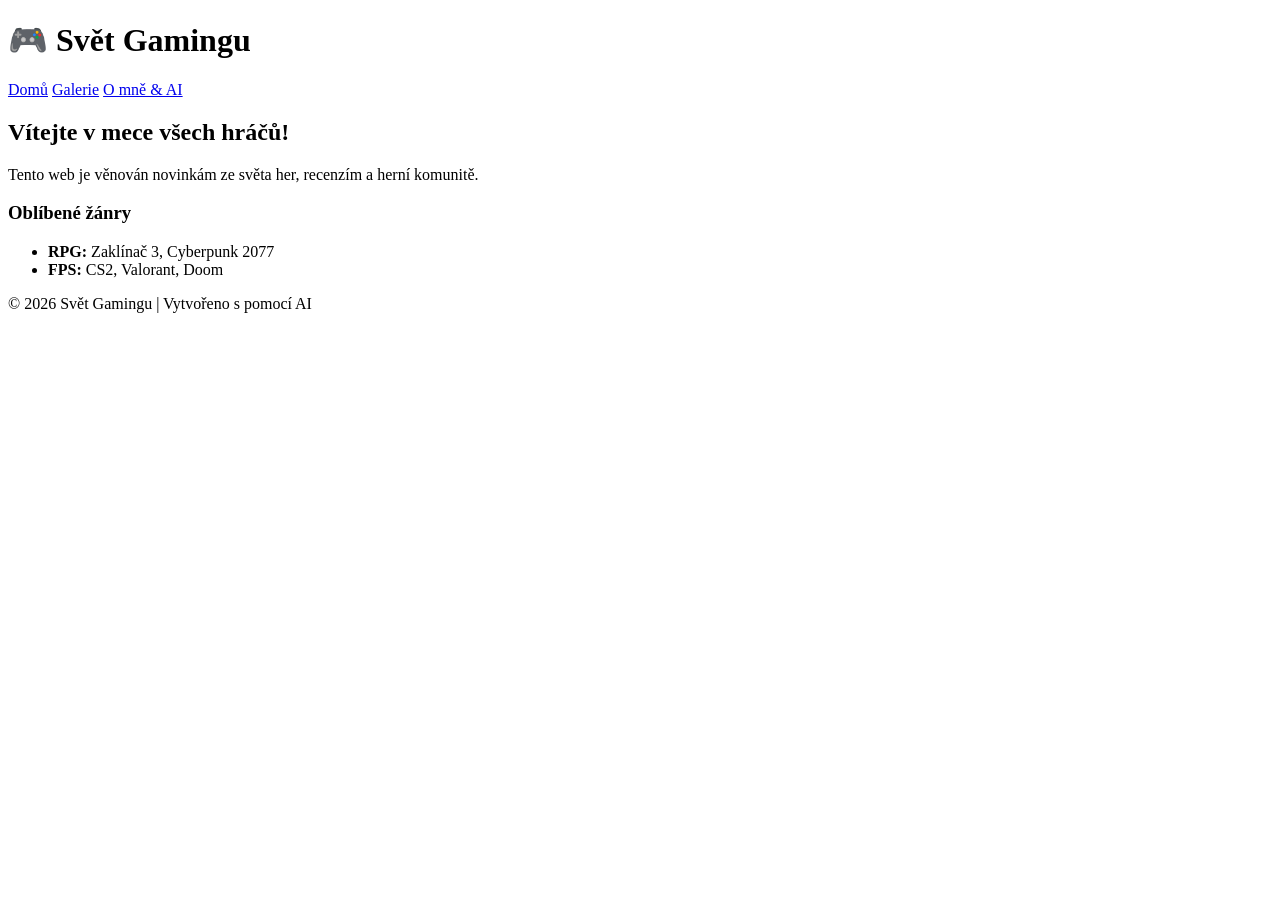
==== index.html @ 07f89750 "Create index.html for gaming website" ====
<!DOCTYPE html>
<html lang="cs">
<head>
    <meta charset="UTF-8">
    <meta name="viewport" content="width=device-width, initial-scale=1.0">
    <title>Svět Gamingu - Hlavní stránka</title>
    <link rel="stylesheet" href="style.css">
</head>
<body>
    <header>
        <h1>🎮 Svět Gamingu</h1>
        <nav>
            <a href="index.html" class="active">Domů</a>
            <a href="galerie.html">Galerie</a>
            <a href="o-mne.html">O mně & AI</a>
        </nav>
    </header>

    <main>
        <section class="hero">
            <h2>Vítejte v mece všech hráčů!</h2>
            <p>Tento web je věnován novinkám ze světa her, recenzím a herní komunitě.</p>
        </section>

        <section class="news">
            <h3>Oblíbené žánry</h3>
            <ul>
                <li><strong>RPG:</strong> Zaklínač 3, Cyberpunk 2077</li>
                <li><strong>FPS:</strong> CS2, Valorant, Doom</li>
            </ul>
        </section>
    </main>

    <footer>
        <p>&copy; 2026 Svět Gamingu | Vytvořeno s pomocí AI</p>
    </footer>
</body>
</html>
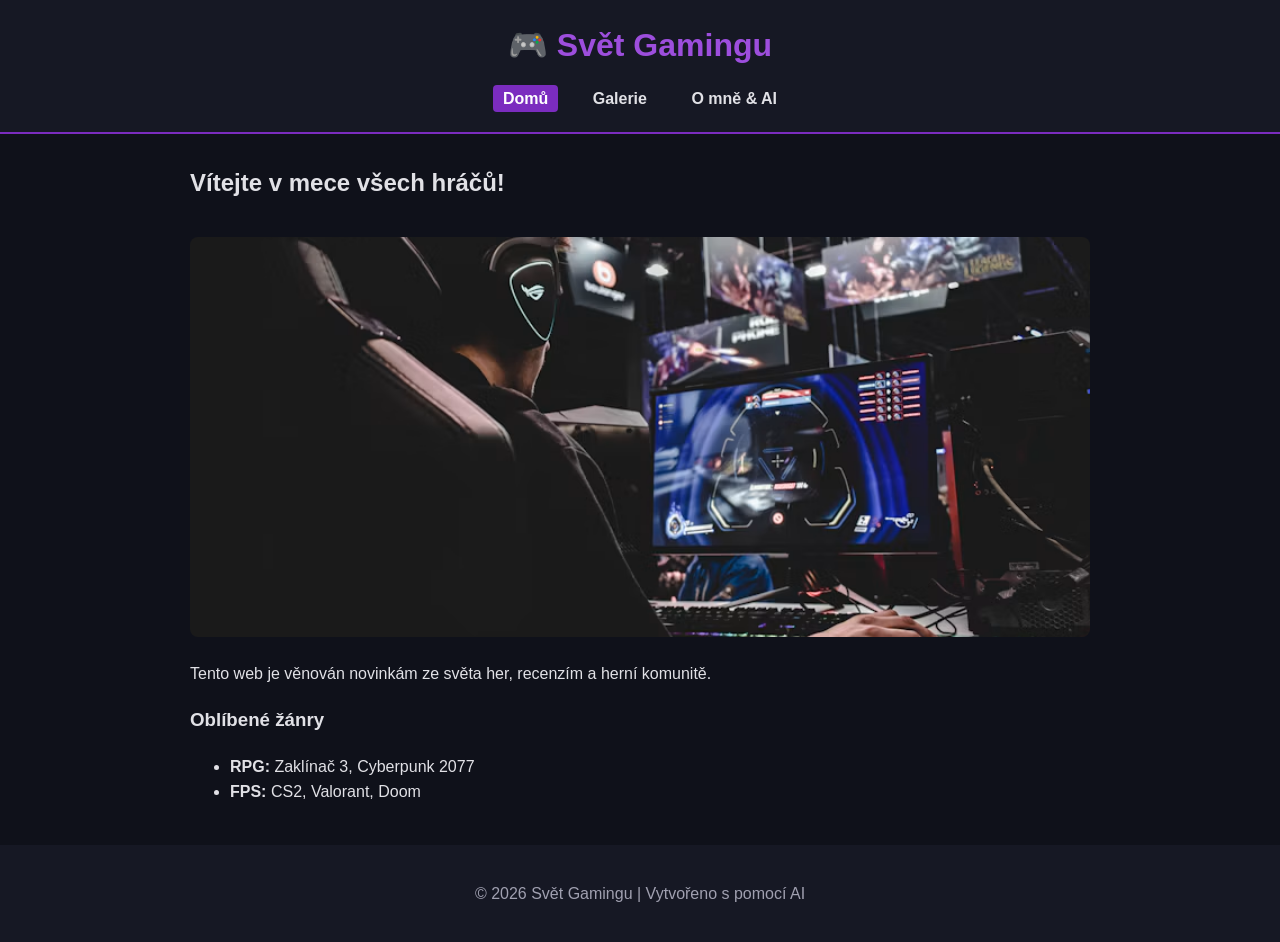
==== commit 7ec7f6eb: "Propojení obrázku hero.jpg na hlavní stránce" ====
--- a/index.html
+++ b/index.html
@@ -19,6 +19,7 @@
     <main>
         <section class="hero">
             <h2>Vítejte v mece všech hráčů!</h2>
+            <img src="hero.jpg" alt="Herní setup" class="main-img">
             <p>Tento web je věnován novinkám ze světa her, recenzím a herní komunitě.</p>
         </section>
 
--- a/style.css
+++ b/style.css
@@ -0,0 +1,78 @@
+body {
+    font-family: 'Segoe UI', Tahoma, Geneva, Verdana, sans-serif;
+    margin: 0;
+    padding: 0;
+    background-color: #0f111a;
+    color: #e1e1e6;
+    line-height: 1.6;
+}
+
+header {
+    background-color: #161824;
+    padding: 20px;
+    text-align: center;
+    border-bottom: 2px solid #7b2cbf;
+}
+
+header h1 {
+    margin: 0 0 15px 0;
+    color: #9d4edd;
+}
+
+nav a {
+    color: #e1e1e6;
+    text-decoration: none;
+    margin: 0 10px;
+    font-weight: bold;
+    padding: 5px 10px;
+    border-radius: 4px;
+}
+
+nav a:hover, nav a.active {
+    background-color: #7b2cbf;
+    color: #ffffff;
+}
+
+main {
+    max-width: 900px;
+    margin: 30px auto;
+    padding: 0 20px;
+}
+
+.main-img {
+    width: 100%;
+    max-height: 400px;
+    object-fit: cover;
+    border-radius: 8px;
+    margin-top: 15px;
+}
+
+.gallery-grid {
+    display: grid;
+    grid-template-columns: repeat(auto-fit, minmax(250px, 1fr));
+    gap: 20px;
+    margin-top: 20px;
+}
+
+.card {
+    background-color: #161824;
+    border: 1px solid #24273a;
+    border-radius: 8px;
+    padding: 15px;
+    text-align: center;
+}
+
+.card img {
+    width: 100%;
+    height: 180px;
+    object-fit: cover;
+    border-radius: 6px;
+}
+
+footer {
+    text-align: center;
+    padding: 20px;
+    background-color: #161824;
+    margin-top: 40px;
+    color: #a0a0b0;
+}
